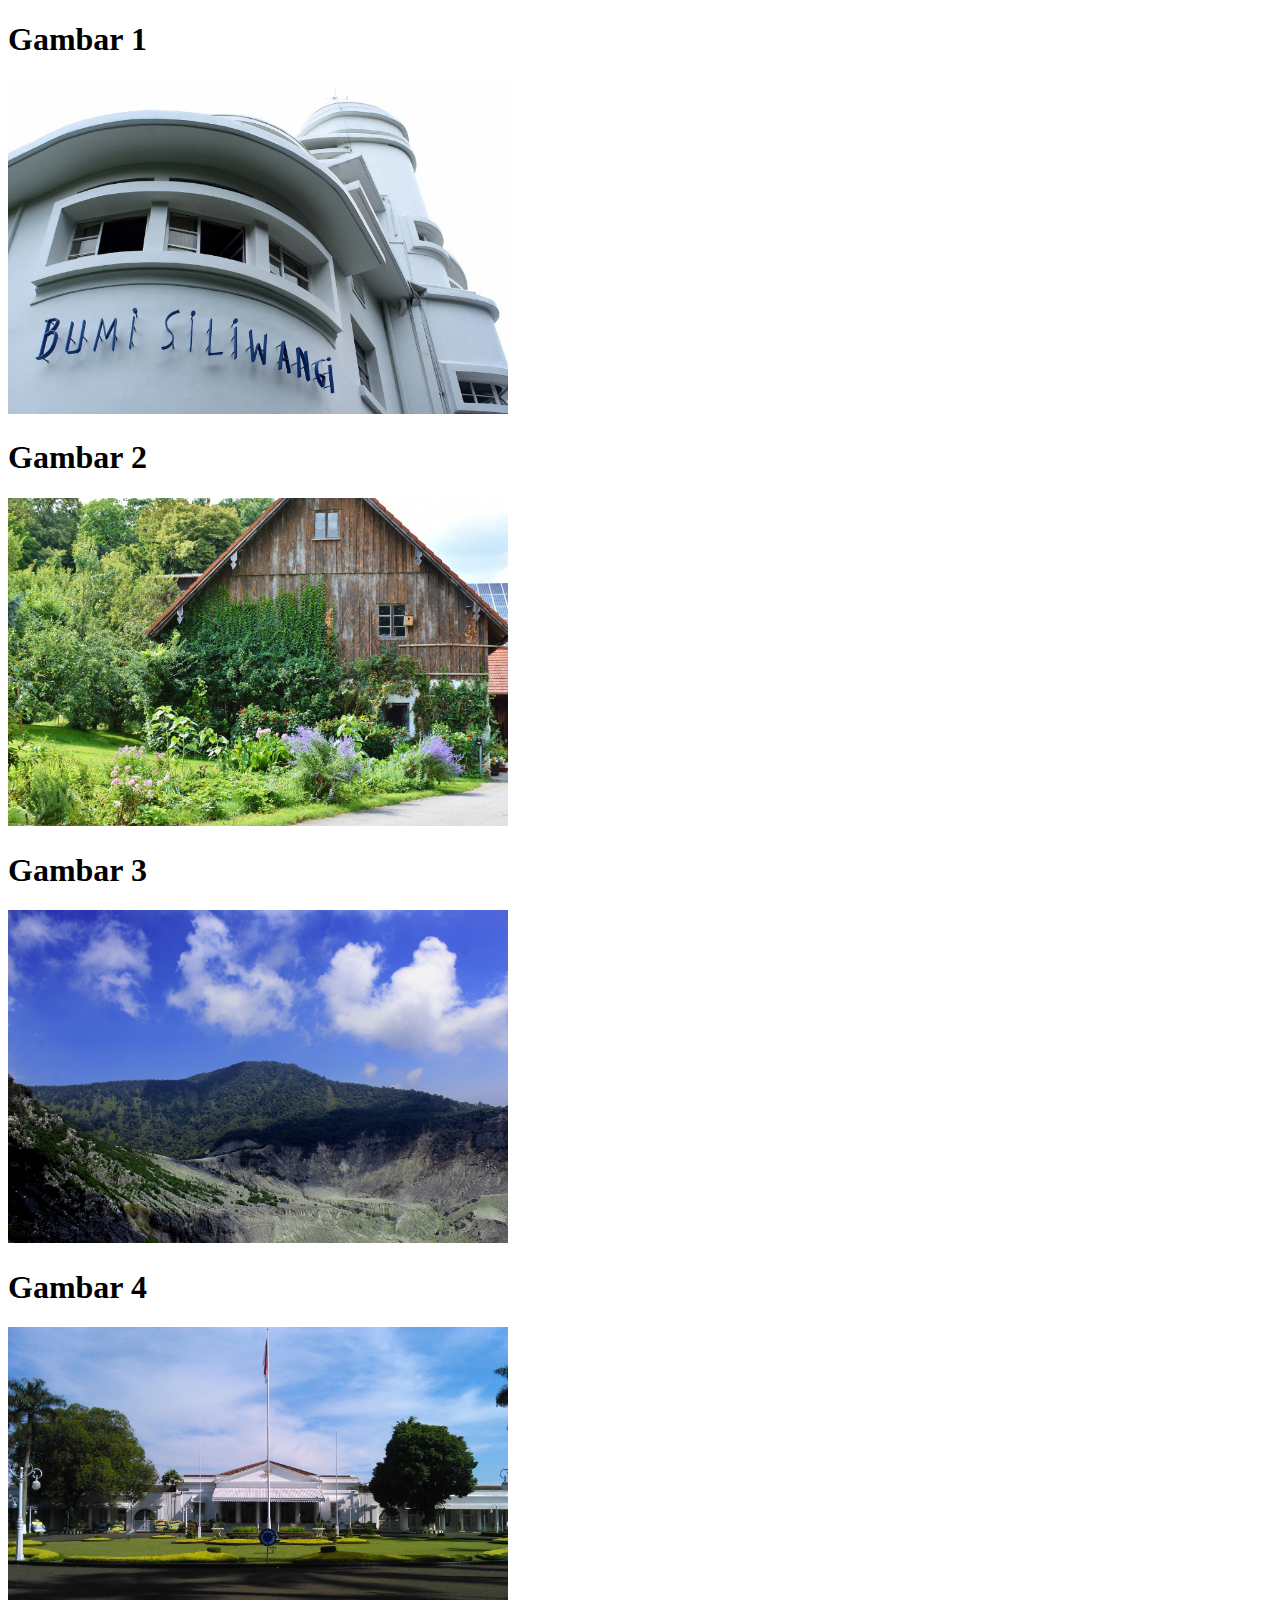
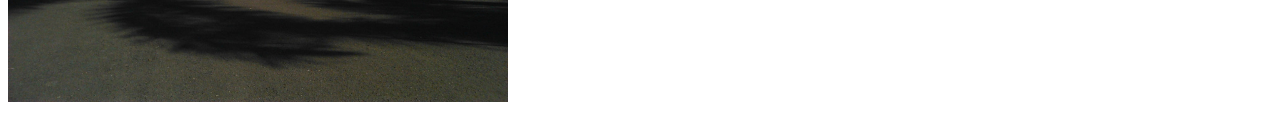
==== Learn HTML/Dicoding/Eksperimen 1/struktur_dasar.html @ 10084429 "Add Dicoding material" ====
<!DOCTYPE html>
<html>
<head>
</head>
<body>

    <h1>Gambar 1</h1>
    <img src="assets/image/bosscha.jpg" alt="bosscha" width="500px">
    <h1>Gambar 2</h1>
    <img src="assets/image/farm-house.jpg" alt="Farm hOUSE" width="500px">
    <h1>Gambar 3</h1>
    <img src="assets/image/geografis.jpg" alt="Geografis" width="500px">
    <h1>Gambar 4</h1>
    <img src="assets/image/history.jpg" alt="history" width="500px">
 
</body>
</html>
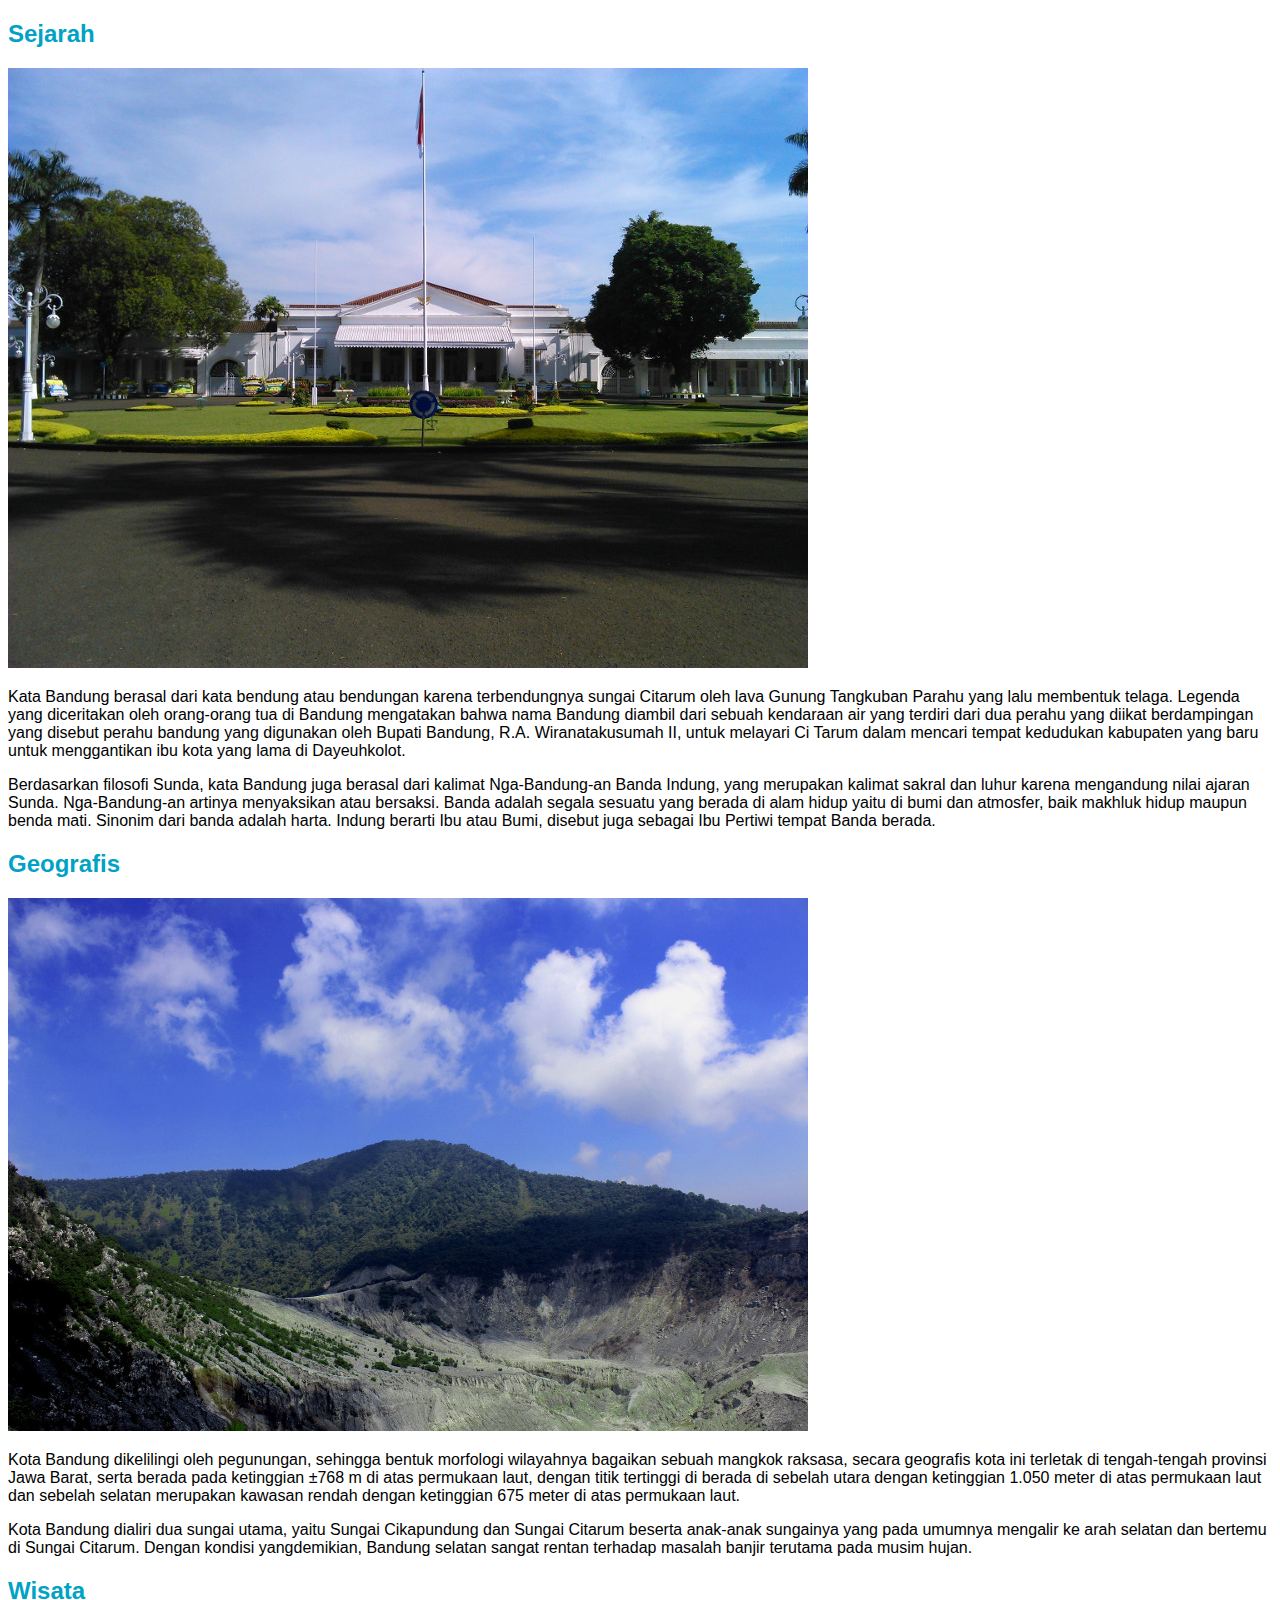
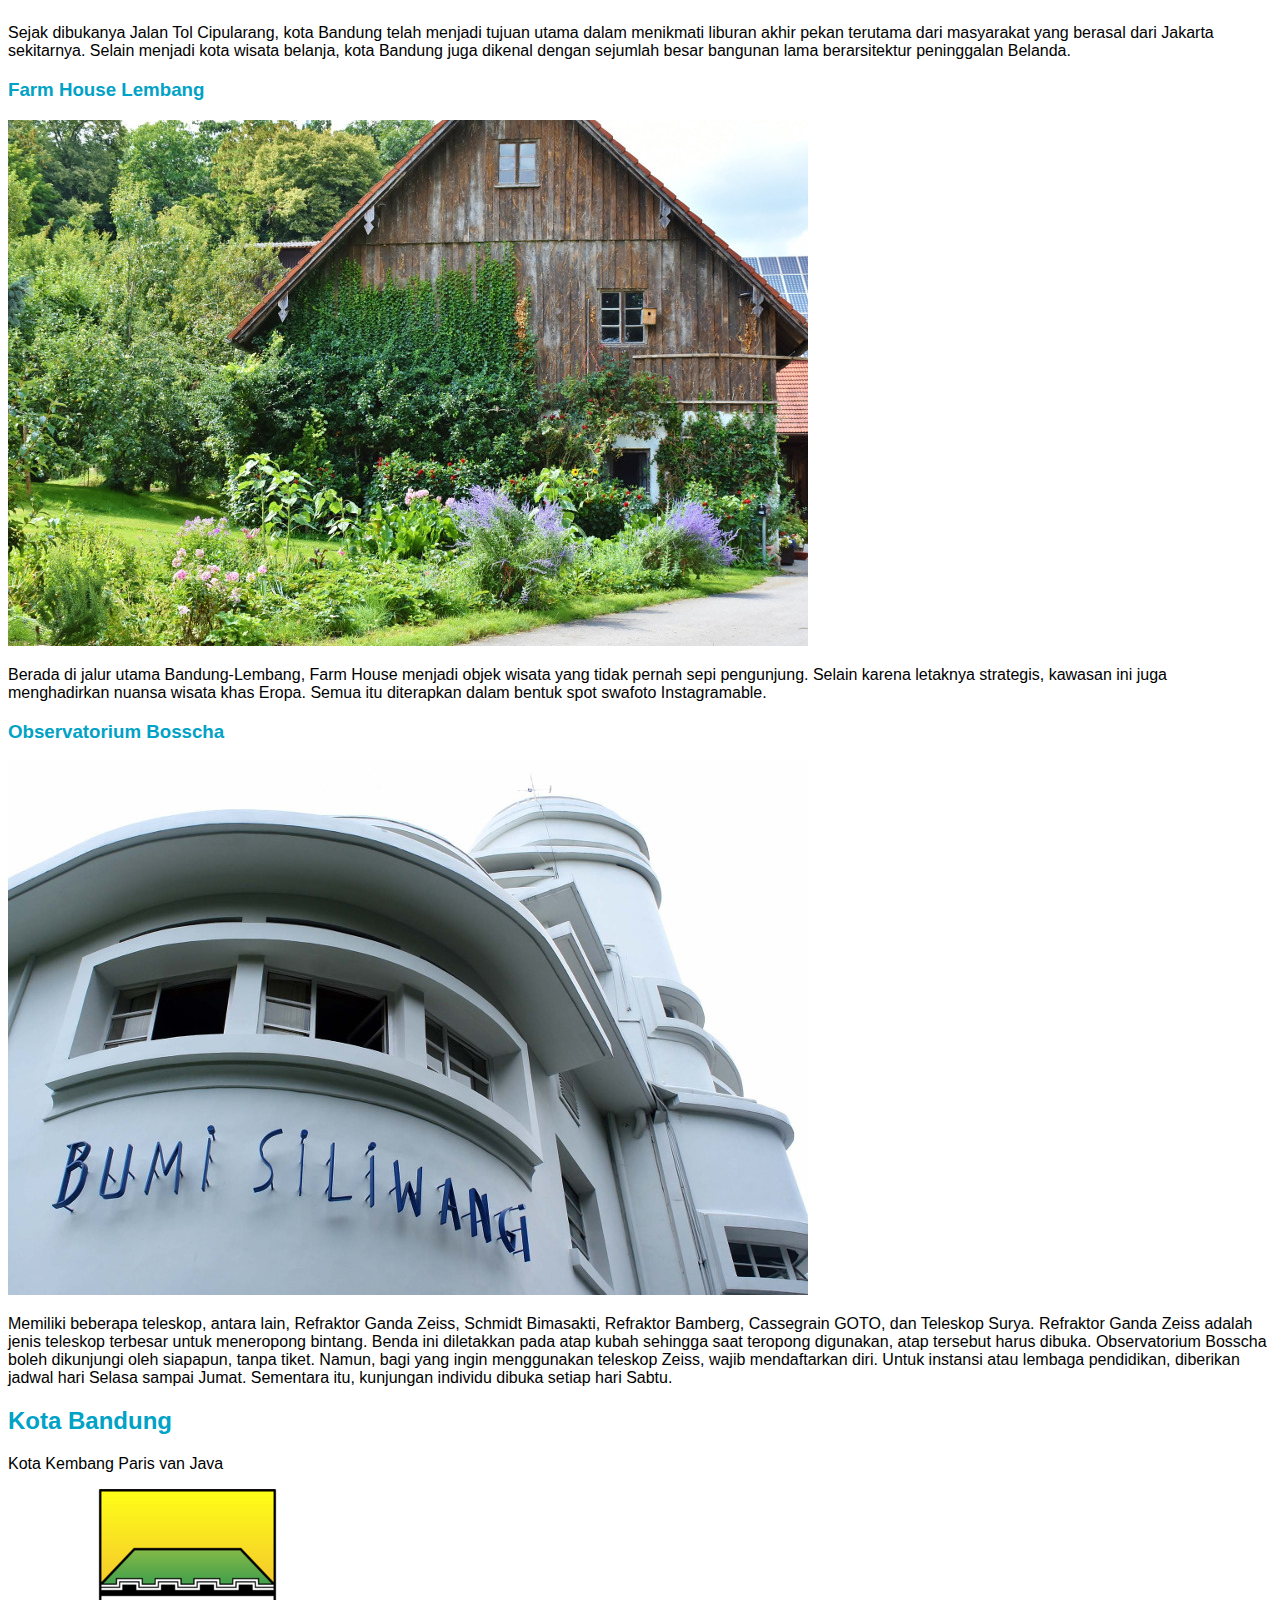
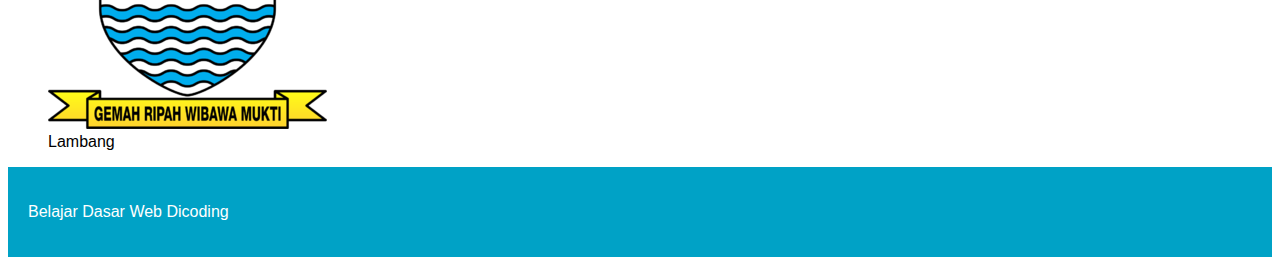
==== commit 633915de: "add css" ====
--- a/Learn HTML/Dicoding/Eksperimen 1/struktur_dasar.html
+++ b/Learn HTML/Dicoding/Eksperimen 1/struktur_dasar.html
@@ -1,17 +1,51 @@
 <!DOCTYPE html>
 <html>
 <head>
+    <title>Kota Bandung</title>
+    <link rel="stylesheet" href="../Penerapan CSS pada html/styles/style.css">
 </head>
 <body>
 
-    <h1>Gambar 1</h1>
-    <img src="assets/image/bosscha.jpg" alt="bosscha" width="500px">
-    <h1>Gambar 2</h1>
-    <img src="assets/image/farm-house.jpg" alt="Farm hOUSE" width="500px">
-    <h1>Gambar 3</h1>
-    <img src="assets/image/geografis.jpg" alt="Geografis" width="500px">
-    <h1>Gambar 4</h1>
-    <img src="assets/image/history.jpg" alt="history" width="500px">
+    <main>
+        <div>
+            <h2 id="sejarah">Sejarah</h2>
+            <img src="../assets/image/history.jpg" alt="sejarah">
+            <p>Kata Bandung berasal dari kata bendung atau bendungan karena terbendungnya sungai Citarum oleh lava Gunung Tangkuban Parahu yang lalu membentuk telaga. Legenda yang diceritakan oleh orang-orang tua di Bandung mengatakan bahwa nama Bandung diambil dari sebuah kendaraan air yang terdiri dari dua perahu yang diikat berdampingan yang disebut perahu bandung yang digunakan oleh Bupati Bandung, R.A. Wiranatakusumah II, untuk melayari Ci Tarum dalam mencari tempat kedudukan kabupaten yang baru untuk menggantikan ibu kota yang lama di Dayeuhkolot. </p>
+  
+            <p>Berdasarkan filosofi Sunda, kata Bandung juga berasal dari kalimat Nga-Bandung-an Banda Indung, yang merupakan kalimat sakral dan luhur karena mengandung nilai ajaran Sunda. Nga-Bandung-an artinya menyaksikan atau bersaksi. Banda adalah segala sesuatu yang berada di alam hidup yaitu di bumi dan atmosfer, baik makhluk hidup maupun benda mati. Sinonim dari banda adalah harta. Indung berarti Ibu atau Bumi, disebut juga sebagai Ibu Pertiwi tempat Banda berada.</p>
+  
+            <h2 id="geografis">Geografis</h2>
+            <img src="../assets/image/geografis.jpg" alt="geografis">
+            <p>Kota Bandung dikelilingi oleh pegunungan, sehingga bentuk morfologi wilayahnya bagaikan sebuah mangkok raksasa, secara geografis kota ini terletak di tengah-tengah provinsi Jawa Barat, serta berada pada ketinggian ±768 m di atas permukaan laut, dengan titik tertinggi di berada di sebelah utara dengan ketinggian 1.050 meter di atas permukaan laut dan sebelah selatan merupakan kawasan rendah dengan ketinggian 675 meter di atas permukaan laut.</p>
+  
+            <p>Kota Bandung dialiri dua sungai utama, yaitu Sungai Cikapundung dan Sungai Citarum beserta anak-anak sungainya yang pada umumnya mengalir ke arah selatan dan bertemu di Sungai Citarum. Dengan kondisi yangdemikian, Bandung selatan sangat rentan terhadap masalah banjir terutama pada musim hujan.</p>
+  
+            <h2 id="wisata">Wisata</h2>
+            <p>Sejak dibukanya Jalan Tol Cipularang, kota Bandung telah menjadi tujuan utama dalam menikmati liburan akhir pekan terutama dari masyarakat yang berasal dari Jakarta sekitarnya. Selain menjadi kota wisata belanja, kota Bandung juga dikenal dengan sejumlah besar bangunan lama berarsitektur peninggalan Belanda.
+ </p>
+  
+            <h3>Farm House Lembang</h3>
+            <img src="../assets/image/farm-house.jpg" alt="farm house">
+            <p>Berada di jalur utama Bandung-Lembang, Farm House menjadi objek wisata yang tidak pernah sepi pengunjung. Selain karena letaknya strategis, kawasan ini juga menghadirkan nuansa wisata khas Eropa. Semua itu diterapkan dalam bentuk spot swafoto Instagramable.</p>
+  
+            <h3>Observatorium Bosscha</h3>
+            <img src="../assets/image/bosscha.jpg" alt="bosscha">
+            <p>Memiliki beberapa teleskop, antara lain, Refraktor Ganda Zeiss, Schmidt Bimasakti, Refraktor Bamberg, Cassegrain GOTO, dan Teleskop Surya. Refraktor Ganda Zeiss adalah jenis teleskop terbesar untuk meneropong bintang. Benda ini diletakkan pada atap kubah sehingga saat teropong digunakan, atap tersebut harus dibuka. Observatorium Bosscha boleh dikunjungi oleh siapapun, tanpa tiket. Namun, bagi yang ingin menggunakan teleskop Zeiss, wajib mendaftarkan diri. Untuk instansi atau lembaga pendidikan, diberikan jadwal hari Selasa sampai Jumat. Sementara itu, kunjungan individu dibuka setiap hari Sabtu.</p>
+        </div>
+  
+        <aside>
+            <h2>Kota Bandung</h2>
+            <p>Kota Kembang Paris van Java</p>
+            <figure>
+                <img src="../assets/image/279px-Bandung_coa.png">
+                <figcaption>Lambang</figcaption>
+            </figure>
+        </aside>
+    </main>
  
+    <footer>
+        <p>Belajar Dasar Web Dicoding</p>
+    </footer>
+
 </body>
 </html>--- a/Learn HTML/Dicoding/Penerapan CSS pada html/styles/style.css
+++ b/Learn HTML/Dicoding/Penerapan CSS pada html/styles/style.css
@@ -0,0 +1,14 @@
+body {
+    font-family: sans-serif;
+ }
+  
+ h2, h3 {
+    color: #00a2c6
+ }
+  
+  
+ footer {
+    padding: 20px;
+    color: white;
+    background-color: #00a2c6
+ }